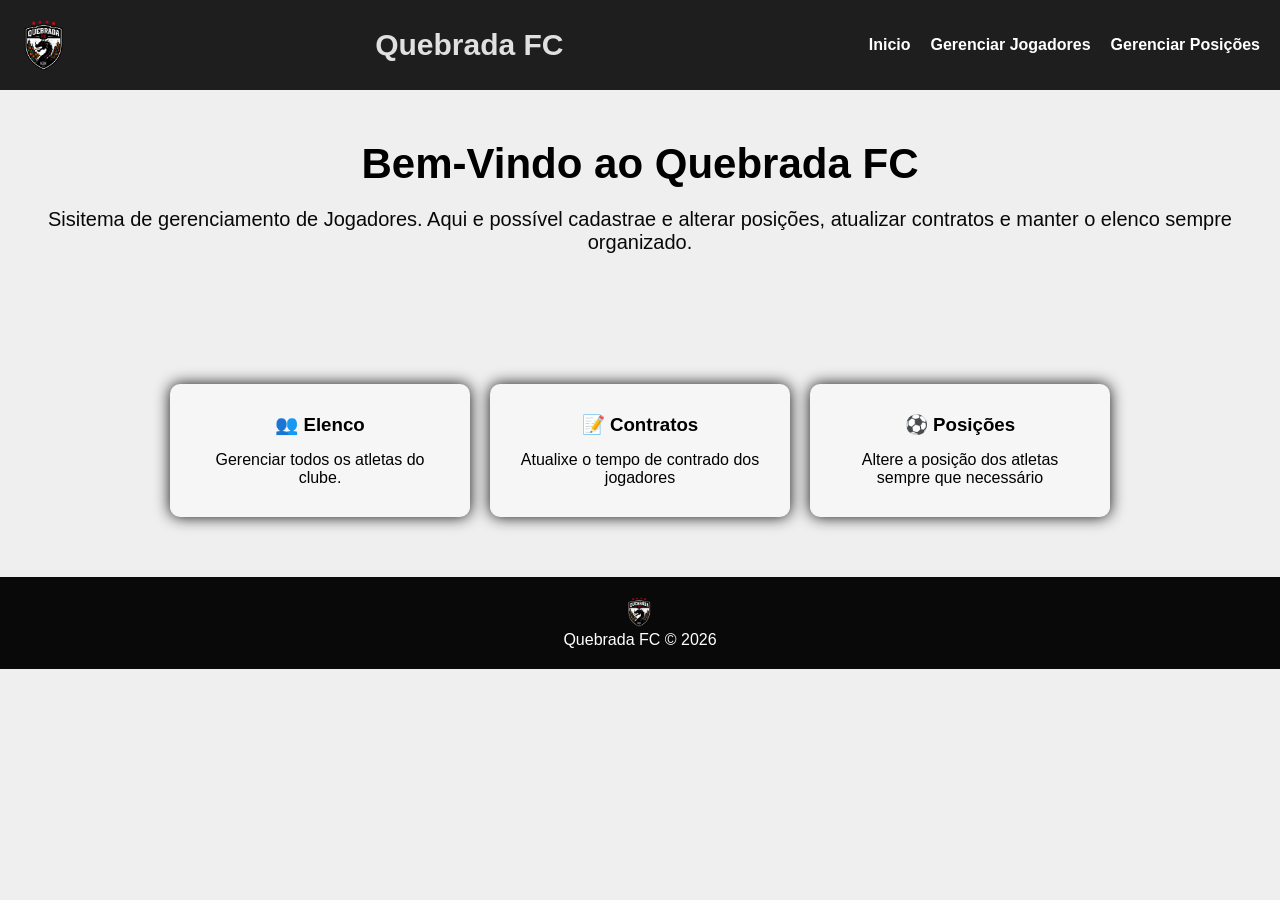
==== index.html @ 7fb7a6a9 "QUEBRADA FC" ====
<!DOCTYPE html>
<html lang="pt-br">
<head>
    <meta charset="UTF-8">
    <meta name="viewport" content="width=device-width, initial-scale=1.0">
    <title> Quebrada FC</title>

    <link rel="stylesheet" href="styles.css">

</head>
<body>
    <header>
        <img src="imagens/emblema.png" alt="Quebrada FC emblem featuring a black dragon with red accents, colorful favela buildings, four red stars, and text reading DESDE 2026" class="emblema">
        <h1>Quebrada FC</h1>
        <nav>
            <a href="index.html">Inicio</a>
            <a href="cadastro_jogadores.html">Gerenciar Jogadores</a>
            <a href="plantel.html">Gerenciar Posições</a>
        </nav>
    </header>

    <section class="banner">
        <h2>Bem-Vindo ao Quebrada FC</h2>
        <p>Sisitema de gerenciamento de Jogadores.
            Aqui e possível cadastrae e alterar posições, atualizar contratos e manter o elenco sempre organizado.
        </p>
    </section>

    <section class="informacoes">
        <div class="card">
            <h3> 👥 Elenco</h3>
            <p>Gerenciar todos os atletas do clube.</p>
        </div>

        <div class="card">
            <h3> 📝 Contratos</h3>
            <p>Atualixe o tempo de contrado dos jogadores</p>
        </div>

        <div class="card">
            <h3> ⚽ Posições</h3>
            <p>Altere a posição dos atletas sempre que necessário</p>
        </div>
    </section>

    <footer>
        <img src="imagens/emblema.png" alt="Quebrada FC emblem featuring a black dragon with red accents, colorful favela buildings, four red stars, and text reading DESDE 2026" class="logo">
        <p>Quebrada FC © 2026</p>
    </footer>
</body>
</html>
---- styles.css ----
*{
margin: 0;
padding: 0;
box-sizing: border-box;
}

body{
font-family: Arial, Helvetica, sans-serif;
background-color: #f0efef;
}

/* IMAGENS */
.emblema{
width: 50px;
height: auto;
}

.logo{
width: 30px;
height: auto;
}

/* HEADER */
header{
background-color: #1e1e1f;
color: #e1dfdf;
padding: 20px;

display: flex;
justify-content: space-between;
align-items: center;
gap: 20px;
flex-wrap: wrap;
}

header h1{
font-size: 30px;
}

/* MENU */
nav{
display: flex;
gap: 20px;
flex-wrap: wrap;
}

nav a{
color: white;
text-decoration: none;
font-weight: bold;
}

nav a:hover{
color: #f70202;
}

/* BANNER */
.banner{
text-align: center;
padding: 50px 20px;
}

.banner h2{
font-size: 42px;
margin-bottom: 20px;
}

.banner p{
font-size: 20px;
margin-bottom: 30px;
color: #080808;
}

/* BOTÃO */
.botao{
background: linear-gradient(135deg, #151515, #555555);
color: white;
padding: 12px 24px;
border: none;
border-radius: 10px;
cursor: pointer;
font-size: 16px;
font-weight: bold;
transition: all 0.3s ease;
}

.botao:hover{
background: linear-gradient(135deg, #dd1e04, #e53221);
transform: scale(1.05);
box-shadow: 0 10px 25px #12121273;
}

.botao:active{
transform: scale(0.98);
}

/* CARDS */
.informacoes{
width: 100%;
max-width: 1200px;
margin: 50px auto;
padding: 0 20px;

display: flex;
justify-content: center;
gap: 20px;
flex-wrap: wrap;
}

.card{
background: #f6f6f6;

width: 100%;
max-width: 300px;

padding: 30px;
border-radius: 10px;

text-align: center;

box-shadow: 0 0 15px #100f0f;
}

.card h3{
margin-bottom: 15px;
}

/* FORMULÁRIO */
.container{
width: 100%;
max-width: 500px;

margin: 50px auto;
padding: 0 20px;
}

form{
background: #fafafa;

padding: 30px;

border-radius: 10px;

box-shadow: 0 0 15px black;
}

form h2{
margin-bottom: 20px;
}

label{
display: block;
margin-top: 15px;
}

input,
select{
width: 100%;

padding: 12px;

margin-top: 5px;

border: 1px solid #ccc;

border-radius: 6px;
}

button{
width: 100%;

margin-top: 25px;

padding: 15px;

background: #0a8202;

color: white;

border: none;

font-size: 18px;

border-radius: 6px;
}

button:hover{
background: #0d4568;
}

/* FOOTER */
footer{
margin-top: 60px;

background: #090909;

color: white;

text-align: center;

padding: 20px;
}

/* RESPONSIVO MOBILE */
@media (max-width: 768px){

header{
flex-direction: column;
text-align: center;
}

header h1{
font-size: 24px;
}

nav{
justify-content: center;
}

.banner{
padding: 40px 15px;
}

.banner h2{
font-size: 30px;
}

.banner p{
font-size: 18px;
}

.informacoes{
flex-direction: column;
align-items: center;
}

.card{
max-width: 100%;
}

.container{
padding: 15px;
}

form{
padding: 20px;
}
}
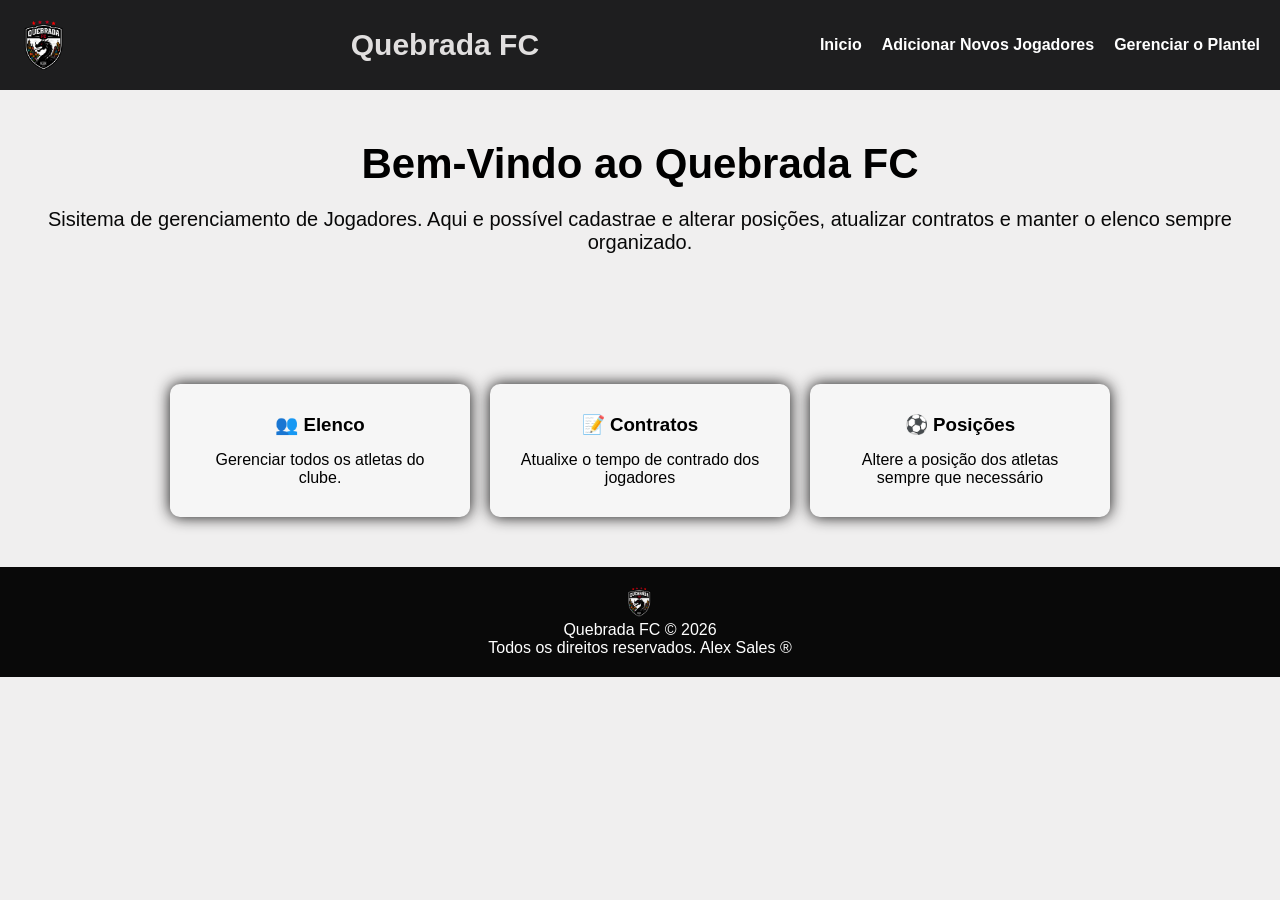
==== commit 344ac395: "ATUALIZAÇÃO QUEBRADA FC" ====
--- a/index.html
+++ b/index.html
@@ -14,8 +14,8 @@
         <h1>Quebrada FC</h1>
         <nav>
             <a href="index.html">Inicio</a>
-            <a href="cadastro_jogadores.html">Gerenciar Jogadores</a>
-            <a href="plantel.html">Gerenciar Posições</a>
+            <a href="cadastro_jogadores.html">Adicionar Novos Jogadores</a>
+            <a href="plantel.html">Gerenciar o Plantel</a>
         </nav>
     </header>
 
@@ -46,6 +46,7 @@
     <footer>
         <img src="imagens/emblema.png" alt="Quebrada FC emblem featuring a black dragon with red accents, colorful favela buildings, four red stars, and text reading DESDE 2026" class="logo">
         <p>Quebrada FC © 2026</p>
+        <p>Todos os direitos reservados. Alex Sales ®️</p>
     </footer>
 </body>
 </html>
--- a/styles.css
+++ b/styles.css
@@ -190,7 +190,7 @@
 
 /* FOOTER */
 footer{
-margin-top: 60px;
+margin-top: 50px;
 
 background: #090909;
 
@@ -245,4 +245,44 @@
 form{
 padding: 20px;
 }
+}
+
+/* GRUPO DE CAMPOS */
+
+.grupo-campos{
+    display: grid;
+    grid-template-columns: repeat(auto-fit, minmax(260px, 1fr));
+    gap: 20px;
+    margin-top: 20px;
+}
+
+.campo{
+    display: flex;
+    flex-direction: column;
+}
+
+.campo label{
+    font-size: 16px;
+    font-weight: 600;
+    margin-bottom: 8px;
+    color: #222;
+}
+
+.campo select{
+    padding: 12px;
+    border: 1px solid #cfcfcf;
+    border-radius: 10px;
+    font-size: 15px;
+    background: #fff;
+    transition: .3s;
+}
+
+.campo select:hover{
+    border-color: #1f6feb;
+}
+
+.campo select:focus{
+    outline: none;
+    border-color: #1f6feb;
+    box-shadow: 0 0 8px #1f6feb4d;
 }
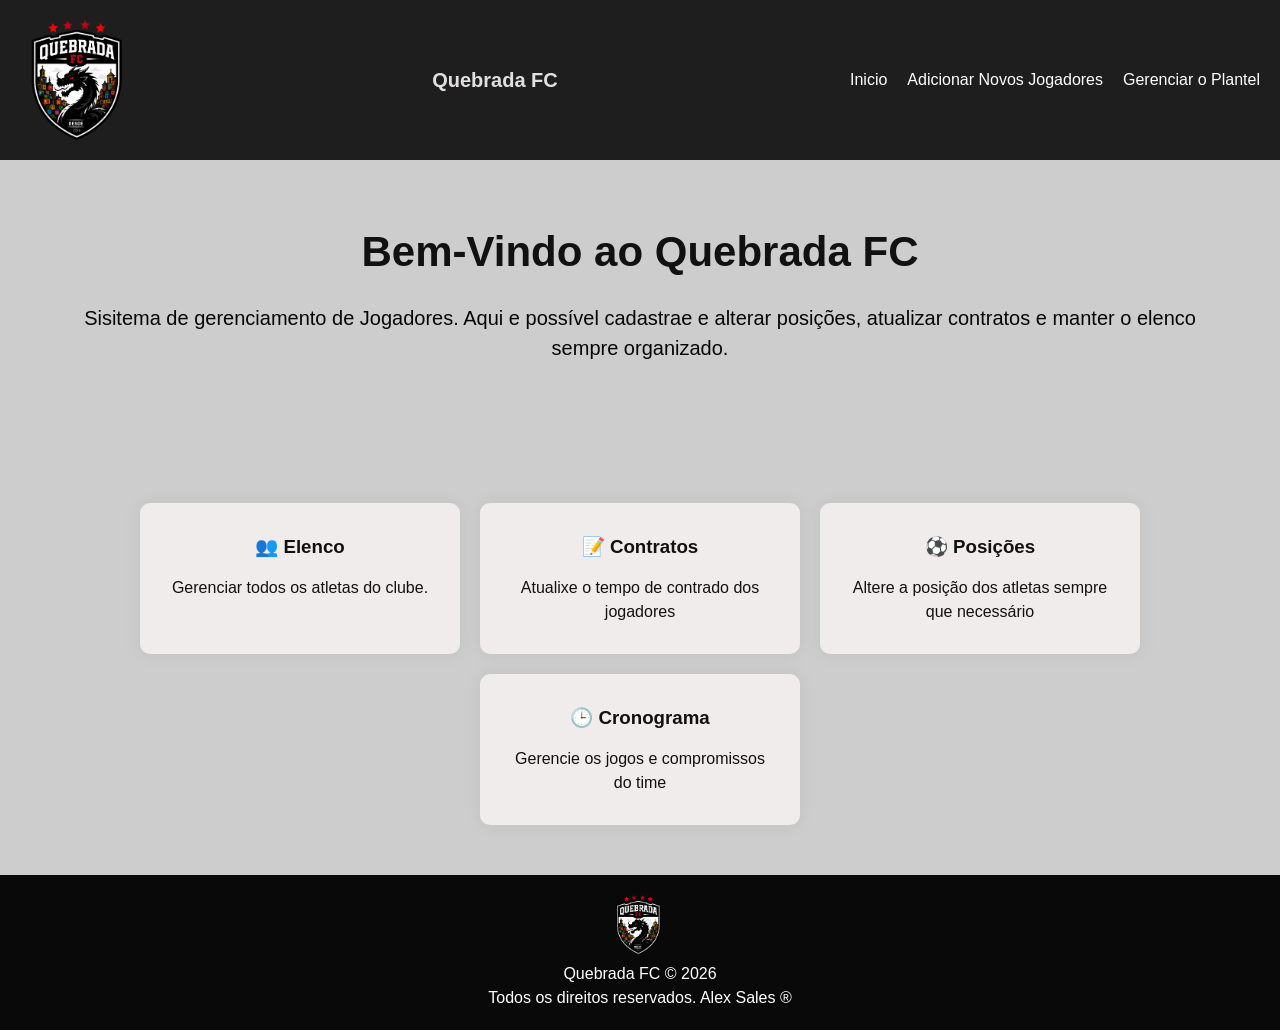
==== commit 82f65c25: "ATUALIZANDO QUEBRADA FC" ====
--- a/index.html
+++ b/index.html
@@ -11,7 +11,7 @@
 <body>
     <header>
         <img src="imagens/emblema.png" alt="Quebrada FC emblem featuring a black dragon with red accents, colorful favela buildings, four red stars, and text reading DESDE 2026" class="emblema">
-        <h1>Quebrada FC</h1>
+        <h1> Quebrada FC</h1>
         <nav>
             <a href="index.html">Inicio</a>
             <a href="cadastro_jogadores.html">Adicionar Novos Jogadores</a>
@@ -36,12 +36,18 @@
             <h3> 📝 Contratos</h3>
             <p>Atualixe o tempo de contrado dos jogadores</p>
         </div>
-
+        
         <div class="card">
             <h3> ⚽ Posições</h3>
             <p>Altere a posição dos atletas sempre que necessário</p>
         </div>
+        
+        <div class="card">
+            <h3> 🕒 Cronograma</h3>
+            <p>Gerencie os jogos e compromissos do time</p>
+        </div>
     </section>
+    
 
     <footer>
         <img src="imagens/emblema.png" alt="Quebrada FC emblem featuring a black dragon with red accents, colorful favela buildings, four red stars, and text reading DESDE 2026" class="logo">
--- a/styles.css
+++ b/styles.css
@@ -1,259 +1,256 @@
+/* ===========================
+   RESET
+=========================== */
 *{
-margin: 0;
-padding: 0;
-box-sizing: border-box;
+    margin: 0;
+    padding: 0;
+    box-sizing: border-box;
 }
 
 body{
-font-family: Arial, Helvetica, sans-serif;
-background-color: #f0efef;
-}
-
-/* IMAGENS */
+    font-family: Arial, Helvetica, sans-serif;
+    background: #cdcdcd;
+    color: #111;
+    line-height: 1.5;
+}
+
+/* ===========================
+   IMAGENS
+=========================== */
+
 .emblema{
-width: 50px;
-height: auto;
+    width: 120px;
+    height: auto;
 }
 
 .logo{
-width: 30px;
-height: auto;
-}
-
-/* HEADER */
+    width: 60px;
+    height: auto;
+}
+
+/* ===========================
+   HEADER
+   (Mantido conforme solicitado)
+=========================== */
+
 header{
-background-color: #1e1e1f;
-color: #e1dfdf;
-padding: 20px;
-
-display: flex;
-justify-content: space-between;
-align-items: center;
-gap: 20px;
-flex-wrap: wrap;
+    background: #1e1e1f;
+    color: #e1dfdf;
+    padding: 20px;
+
+    display: flex;
+    justify-content: space-between;
+    align-items: center;
+    gap: 20px;
+    flex-wrap: wrap;
 }
 
 header h1{
-font-size: 30px;
-}
-
-/* MENU */
+    font-size: 20px;
+}
+
+/* ===========================
+   MENU
+=========================== */
+
 nav{
-display: flex;
-gap: 20px;
-flex-wrap: wrap;
+    display: flex;
+    gap: 20px;
+    flex-wrap: wrap;
 }
 
 nav a{
-color: white;
-text-decoration: none;
-font-weight: bold;
+    color: white;
+    text-decoration: none;
+    font-weight: lighter;
+    transition: .3s;
 }
 
 nav a:hover{
-color: #f70202;
-}
-
-/* BANNER */
+    color: #f70202;
+}
+
+/* ===========================
+   BANNER
+=========================== */
+
 .banner{
-text-align: center;
-padding: 50px 20px;
+    max-width: 1200px;
+    margin: auto;
+    padding: 60px 20px;
+    text-align: center;
 }
 
 .banner h2{
-font-size: 42px;
-margin-bottom: 20px;
+    font-size: 42px;
+    margin-bottom: 20px;
 }
 
 .banner p{
-font-size: 20px;
-margin-bottom: 30px;
-color: #080808;
-}
-
-/* BOTÃO */
+    font-size: 20px;
+    margin-bottom: 30px;
+    color: #060606;
+}
+
+/* ===========================
+   BOTÃO PADRÃO
+=========================== */
+
 .botao{
-background: linear-gradient(135deg, #151515, #555555);
-color: white;
-padding: 12px 24px;
-border: none;
-border-radius: 10px;
-cursor: pointer;
-font-size: 16px;
-font-weight: bold;
-transition: all 0.3s ease;
+    display: inline-block;
+    padding: 12px 24px;
+
+    background: linear-gradient(135deg,#151515,#555555);
+    color: white;
+
+    border: none;
+    border-radius: 10px;
+
+    font-size: 16px;
+    font-weight: bold;
+
+    cursor: pointer;
+    transition: .3s;
 }
 
 .botao:hover{
-background: linear-gradient(135deg, #dd1e04, #e53221);
-transform: scale(1.05);
-box-shadow: 0 10px 25px #12121273;
+    background: linear-gradient(135deg,#dd1e04,#e53221);
+    transform: scale(1.05);
+    box-shadow: 0 10px 25px #12121273;
 }
 
 .botao:active{
-transform: scale(0.98);
-}
-
-/* CARDS */
+    transform: scale(.98);
+}
+
+/* ===========================
+   CARDS
+=========================== */
+
 .informacoes{
-width: 100%;
-max-width: 1200px;
-margin: 50px auto;
-padding: 0 20px;
-
-display: flex;
-justify-content: center;
-gap: 20px;
-flex-wrap: wrap;
+    max-width: 1200px;
+    margin: 50px auto;
+    padding: 0 20px;
+
+    display: flex;
+    justify-content: center;
+    gap: 20px;
+    flex-wrap: wrap;
 }
 
 .card{
-background: #f6f6f6;
-
-width: 100%;
-max-width: 300px;
-
-padding: 30px;
-border-radius: 10px;
-
-text-align: center;
-
-box-shadow: 0 0 15px #100f0f;
+    flex: 1 1 280px;
+    max-width: 320px;
+
+    background: #f1ecec;
+    padding: 30px;
+
+    border-radius: 10px;
+    text-align: center;
+
+    box-shadow: 0 0 15px #c0c0c0;
 }
 
 .card h3{
-margin-bottom: 15px;
-}
-
-/* FORMULÁRIO */
+    margin-bottom: 15px;
+}
+
+/* ===========================
+   CONTAINER FORMULÁRIO
+=========================== */
+
 .container{
-width: 100%;
-max-width: 500px;
-
-margin: 50px auto;
-padding: 0 20px;
+    max-width: 600px;
+    margin: 50px auto;
+    padding: 20px;
 }
 
 form{
-background: #fafafa;
-
-padding: 30px;
-
-border-radius: 10px;
-
-box-shadow: 0 0 15px black;
+    background: #fafafa;
+    padding: 30px;
+    border-radius: 10px;
+    box-shadow: 0 0 15px black;
 }
 
 form h2{
-margin-bottom: 20px;
+    margin-bottom: 20px;
 }
 
 label{
-display: block;
-margin-top: 15px;
-}
+    display: block;
+    margin-bottom: 6px;
+    margin-top: 15px;
+    font-weight: 600;
+}
+
+/* ===========================
+   CAMPOS
+=========================== */
 
 input,
 select{
-width: 100%;
-
-padding: 12px;
-
-margin-top: 5px;
-
-border: 1px solid #ccc;
-
-border-radius: 6px;
-}
+    width: 100%;
+
+    padding: 12px;
+    margin-bottom: 12px;
+
+    border: 1px solid #ccc;
+    border-radius: 8px;
+
+    font-size: 16px;
+
+    outline: none;
+
+    transition: .3s;
+}
+
+input:focus,
+select:focus{
+    border-color: #0a8202;
+    box-shadow: 0 0 6px #0a82024d;
+}
+
+/* ===========================
+   BOTÃO FORMULÁRIO
+=========================== */
 
 button{
-width: 100%;
-
-margin-top: 25px;
-
-padding: 15px;
-
-background: #0a8202;
-
-color: white;
-
-border: none;
-
-font-size: 18px;
-
-border-radius: 6px;
+    width: 100%;
+
+    padding: 14px;
+    margin-top: 20px;
+
+    background: #0a8202;
+    color: white;
+
+    border: none;
+    border-radius: 8px;
+
+    font-size: 17px;
+    font-weight: bold;
+
+    cursor: pointer;
+
+    transition: .3s;
 }
 
 button:hover{
-background: #0d4568;
-}
-
-/* FOOTER */
-footer{
-margin-top: 50px;
-
-background: #090909;
-
-color: white;
-
-text-align: center;
-
-padding: 20px;
-}
-
-/* RESPONSIVO MOBILE */
-@media (max-width: 768px){
-
-header{
-flex-direction: column;
-text-align: center;
-}
-
-header h1{
-font-size: 24px;
-}
-
-nav{
-justify-content: center;
-}
-
-.banner{
-padding: 40px 15px;
-}
-
-.banner h2{
-font-size: 30px;
-}
-
-.banner p{
-font-size: 18px;
-}
-
-.informacoes{
-flex-direction: column;
-align-items: center;
-}
-
-.card{
-max-width: 100%;
-}
-
-.container{
-padding: 15px;
-}
-
-form{
-padding: 20px;
-}
-}
-
-/* GRUPO DE CAMPOS */
+    background: #086902;
+    transform: translateY(-2px);
+}
+
+button:active{
+    transform: translateY(0);
+}
+
+/* ===========================
+   GRUPO DE CAMPOS
+=========================== */
 
 .grupo-campos{
     display: grid;
-    grid-template-columns: repeat(auto-fit, minmax(260px, 1fr));
+    grid-template-columns: repeat(auto-fit,minmax(250px,1fr));
     gap: 20px;
-    margin-top: 20px;
 }
 
 .campo{
@@ -262,19 +259,7 @@
 }
 
 .campo label{
-    font-size: 16px;
-    font-weight: 600;
-    margin-bottom: 8px;
-    color: #222;
-}
-
-.campo select{
-    padding: 12px;
-    border: 1px solid #cfcfcf;
-    border-radius: 10px;
-    font-size: 15px;
-    background: #fff;
-    transition: .3s;
+    margin: 0 0 8px;
 }
 
 .campo select:hover{
@@ -282,7 +267,132 @@
 }
 
 .campo select:focus{
-    outline: none;
     border-color: #1f6feb;
     box-shadow: 0 0 8px #1f6feb4d;
+}
+
+/* ===========================
+   FOOTER
+   (Mantido conforme solicitado)
+=========================== */
+
+footer{
+    margin-top: 50px;
+    background: #090909;
+    color: white;
+    text-align: center;
+    padding: 20px;
+}
+
+/* ===========================
+   TABLETS
+=========================== */
+
+@media (max-width: 992px){
+
+    .banner h2{
+        font-size: 36px;
+    }
+
+    .banner p{
+        font-size: 18px;
+    }
+
+    .card{
+        max-width: 100%;
+    }
+
+}
+
+/* ===========================
+   MOBILE
+=========================== */
+
+@media (max-width:768px){
+
+    header{
+        flex-direction: column;
+        text-align: center;
+    }
+
+    header h1{
+        font-size: 24px;
+    }
+
+    nav{
+        justify-content: center;
+        gap: 15px;
+    }
+
+    .banner{
+        padding: 40px 20px;
+    }
+
+    .banner h2{
+        font-size: 30px;
+    }
+
+    .banner p{
+        font-size: 17px;
+    }
+
+    .informacoes{
+        flex-direction: column;
+        align-items: center;
+    }
+
+    .card{
+        width: 100%;
+        max-width: 100%;
+    }
+
+    .container{
+        width: 100%;
+        padding: 15px;
+    }
+
+    form{
+        padding: 20px;
+    }
+
+    .grupo-campos{
+        grid-template-columns: 1fr;
+    }
+}
+
+/* ===========================
+   CELULARES PEQUENOS
+=========================== */
+
+@media (max-width:480px){
+
+    .emblema{
+        width: 90px;
+    }
+
+    .logo{
+        width: 45px;
+    }
+
+    header h1{
+        font-size: 20px;
+    }
+
+    .banner h2{
+        font-size: 26px;
+    }
+
+    .banner p{
+        font-size: 16px;
+    }
+
+    .botao,
+    button{
+        font-size: 15px;
+    }
+
+    form{
+        padding: 18px;
+    }
+
 }
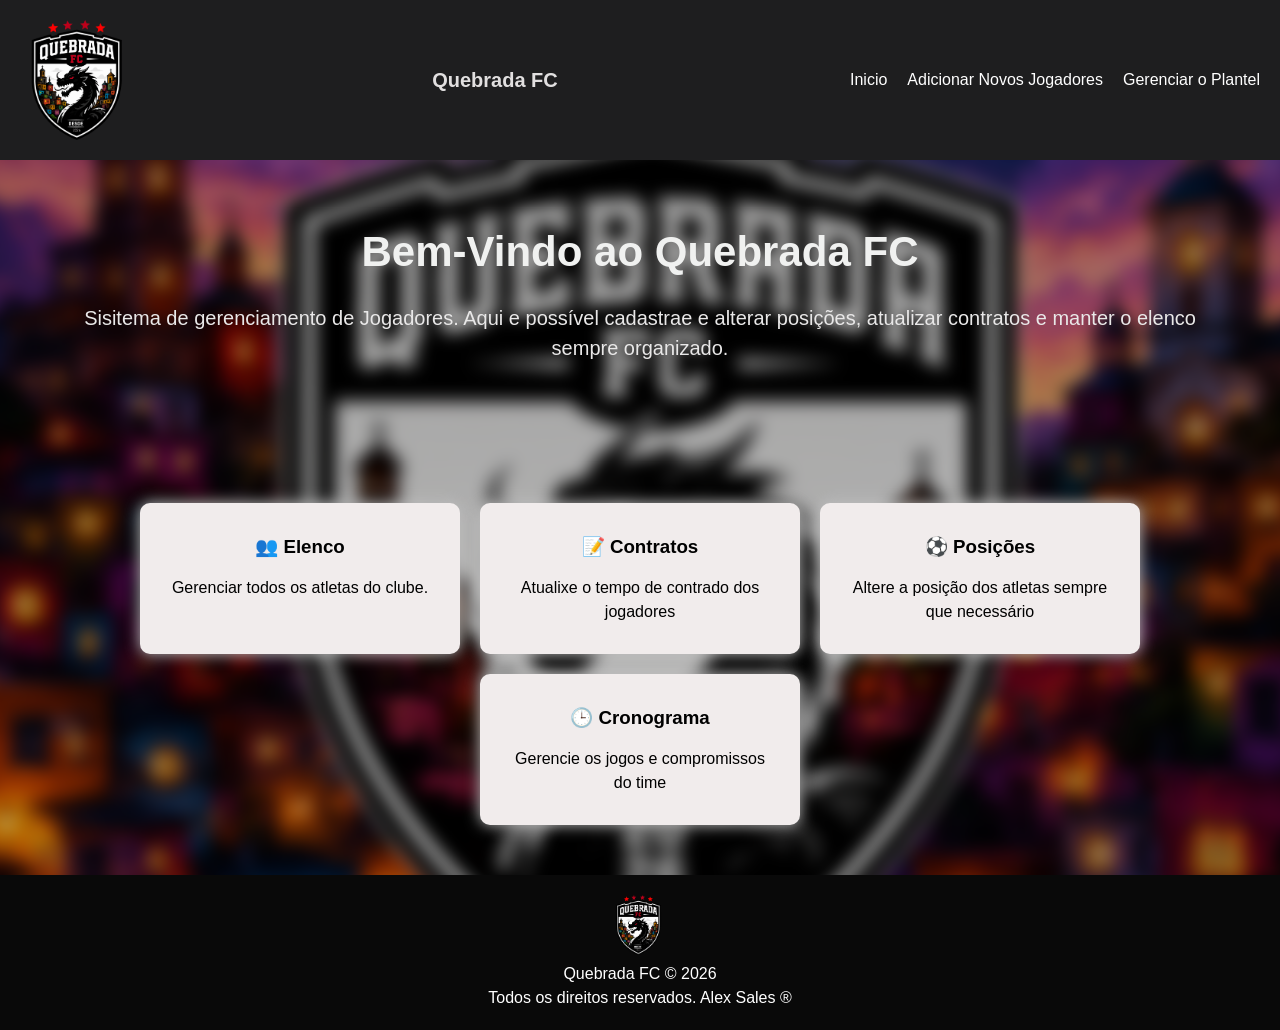
==== commit e0574617: "Atualizando a pagina do clube Quebrada FC" ====
--- a/index.html
+++ b/index.html
@@ -5,7 +5,7 @@
     <meta name="viewport" content="width=device-width, initial-scale=1.0">
     <title> Quebrada FC</title>
 
-    <link rel="stylesheet" href="styles.css">
+    <link rel="stylesheet" href="estilo da pagina.css">
 
 </head>
 <body>
--- a/estilo da pagina.css
+++ b/estilo da pagina.css
@@ -0,0 +1,388 @@
+
+* {
+    margin: 0;
+    padding: 0;
+    box-sizing: border-box;
+}
+
+html, body {
+    width: 100%;
+    min-height: 100vh;
+}
+
+body {
+    font-family: Arial, Helvetica, sans-serif;
+    color: #010101;
+    line-height: 1.5;
+    position: relative;
+    background-color: #cdcdcd; 
+    overflow-x: hidden; 
+}
+
+body::before {
+    content: "";
+    position: fixed;
+    top: 0;
+    left: 0;
+    width: 100%;
+    height: 100%;
+    z-index: -1;
+    
+    /* Filtro para escurecer (linear-gradient) + Imagem de fundo */
+    background-image: linear-gradient(#00000067, #00000039), url("imagens/background-image.png");
+    background-repeat: no-repeat;
+    background-position: center center;
+    background-size: cover;
+    
+    /* Efeito de desfoque (embaçado) */
+    filter: blur(8px);
+    
+    
+    transform: scale(1.05); 
+}
+
+/* ===========================
+   IMAGENS
+=========================== */
+.emblema {
+    width: 120px;
+    height: auto;
+}
+
+.logo {
+    width: 60px;
+    height: auto;
+}
+
+/* ===========================
+   HEADER
+=========================== */
+header {
+    background: #1e1e1f;
+    color: #e1dfdf;
+    padding: 20px;
+    display: flex;
+    justify-content: space-between;
+    align-items: center;
+    gap: 20px;
+    flex-wrap: wrap;
+}
+
+header h1 {
+    font-size: 20px;
+}
+
+/* ===========================
+   MENU
+=========================== */
+nav {
+    display: flex;
+    gap: 20px;
+    flex-wrap: wrap;
+}
+
+nav a {
+    color: white;
+    text-decoration: none;
+    font-weight: lighter;
+    transition: .3s;
+}
+
+nav a:hover {
+    color: #f70202;
+}
+
+/* ===========================
+   BANNER
+=========================== */
+.banner {
+    max-width: 1200px;
+    margin: auto;
+    padding: 60px 20px;
+    text-align: center;
+}
+
+.banner h2 {
+    color: #f0f1f0;
+    font-size: 42px;
+    margin-bottom: 20px;
+}
+
+.banner p {
+    font-size: 20px;
+    margin-bottom: 30px;
+    color: #e9e8e8;
+}
+
+/* ===========================
+   BOTÃO PADRÃO
+=========================== */
+.botao {
+    display: inline-block;
+    padding: 12px 24px;
+    background: linear-gradient(135deg,#151515,#555555);
+    color: white;
+    border: none;
+    border-radius: 10px;
+    font-size: 16px;
+    font-weight: bold;
+    cursor: pointer;
+    transition: .3s;
+}
+
+.botao:hover {
+    background: linear-gradient(135deg,#dd1e04,#e53221);
+    transform: scale(1.05);
+    box-shadow: 0 10px 25px #12121273;
+}
+
+.botao:active {
+    transform: scale(.98);
+}
+
+/* ===========================
+   CARDS
+=========================== */
+.informacoes {
+    max-width: 1200px;
+    margin: 50px auto;
+    padding: 0 20px;
+    display: flex;
+    justify-content: center;
+    gap: 20px;
+    flex-wrap: wrap;
+}
+
+.card {
+    flex: 1 1 280px;
+    max-width: 320px;
+    background: #f1ecec;
+    padding: 30px;
+    border-radius: 10px;
+    text-align: center;
+    box-shadow: 0 0 15px #c0c0c0;
+}
+
+.card h3 {
+    margin-bottom: 15px;
+}
+
+/* ===========================
+   CONTAINER FORMULÁRIO
+=========================== */
+.container {
+    max-width: 600px;
+    margin: 50px auto;
+    padding: 20px;
+}
+
+form {
+    background: #fafafa;
+    padding: 30px;
+    border-radius: 10px;
+    box-shadow: 0 0 15px black;
+}
+
+form h2 {
+    margin-bottom: 20px;
+}
+
+label {
+    display: block;
+    margin-bottom: 6px;
+    margin-top: 15px;
+    font-weight: 600;
+}
+
+/* ===========================
+   CAMPOS
+=========================== */
+input, select {
+    width: 100%;
+    padding: 12px;
+    margin-bottom: 12px;
+    border: 1px solid #ccc;
+    border-radius: 8px;
+    font-size: 16px;
+    outline: none;
+    transition: .3s;
+}
+
+input:focus, select:focus {
+    border-color: #0a8202;
+    box-shadow: 0 0 6px #0a82024d;
+}
+
+/* ===========================
+   BOTÃO FORMULÁRIO
+=========================== */
+button {
+    width: 100%;
+    padding: 14px;
+    margin-top: 20px;
+    background: #0a8202;
+    color: white;
+    border: none;
+    border-radius: 8px;
+    font-size: 17px;
+    font-weight: bold;
+    cursor: pointer;
+    transition: .3s;
+}
+
+button:hover {
+    background: #086902;
+    transform: translateY(-2px);
+}
+
+button:active {
+    transform: translateY(0);
+}
+
+/* ===========================
+   GRUPO DE CAMPOS
+=========================== */
+.grupo-campos {
+    display: grid;
+    grid-template-columns: repeat(auto-fit, minmax(250px, 1fr));
+    gap: 20px;
+}
+
+.campo {
+    display: flex;
+    flex-direction: column;
+}
+
+.campo label {
+    margin: 0 0 8px;
+}
+
+.campo select:hover {
+    border-color: #1f6feb;
+}
+
+.campo select:focus {
+    border-color: #1f6feb;
+    box-shadow: 0 0 8px #1f6feb4d;
+}
+
+/* ===========================
+   FOOTER
+=========================== */
+footer {
+    margin-top: 50px;
+    background: #090909;
+    color: white;
+    text-align: center;
+    padding: 20px;
+}
+
+/* ===========================
+   TABLETS
+=========================== */
+@media (max-width: 992px) {
+    .banner h2 {
+        font-size: 36px;
+    }
+
+    .banner p {
+        font-size: 18px;
+    }
+
+    .card {
+        max-width: 100%;
+    }
+}
+
+/* ===========================
+   MOBILE
+=========================== */
+@media (max-width: 768px) {
+    body::before {
+        background-position: center;
+        background-size: cover;
+        background-attachment: scroll; /* Melhora a performance do scroll em telas móveis */
+    }
+
+    header {
+        flex-direction: column;
+        text-align: center;
+    }
+
+    header h1 {
+        font-size: 24px;
+    }
+
+    nav {
+        justify-content: center;
+        gap: 15px;
+    }
+
+    .banner {
+        padding: 40px 20px;
+    }
+
+    .banner h2 {
+        font-size: 30px;
+    }
+
+    .banner p {
+        font-size: 17px;
+    }
+
+    .informacoes {
+        flex-direction: column;
+        align-items: center;
+    }
+
+    .card {
+        width: 100%;
+        max-width: 100%;
+    }
+
+    .container {
+        width: 100%;
+        padding: 15px;
+    }
+
+    form {
+        padding: 20px;
+    }
+
+    .grupo-campos {
+        grid-template-columns: 1fr;
+    }
+}
+
+/* ===========================
+   CELULARES PEQUENOS
+=========================== */
+@media (max-width: 480px) {
+    .emblema {
+        width: 90px;
+    }
+
+    .logo {
+        width: 45px;
+    }
+
+    header h1 {
+        font-size: 20px;
+    }
+
+    .banner h2 {
+        font-size: 26px;
+    }
+
+    .banner p {
+        font-size: 16px;
+    }
+
+    .botao, button {
+        font-size: 15px;
+    }
+
+    form {
+        padding: 18px;
+    }
+}
